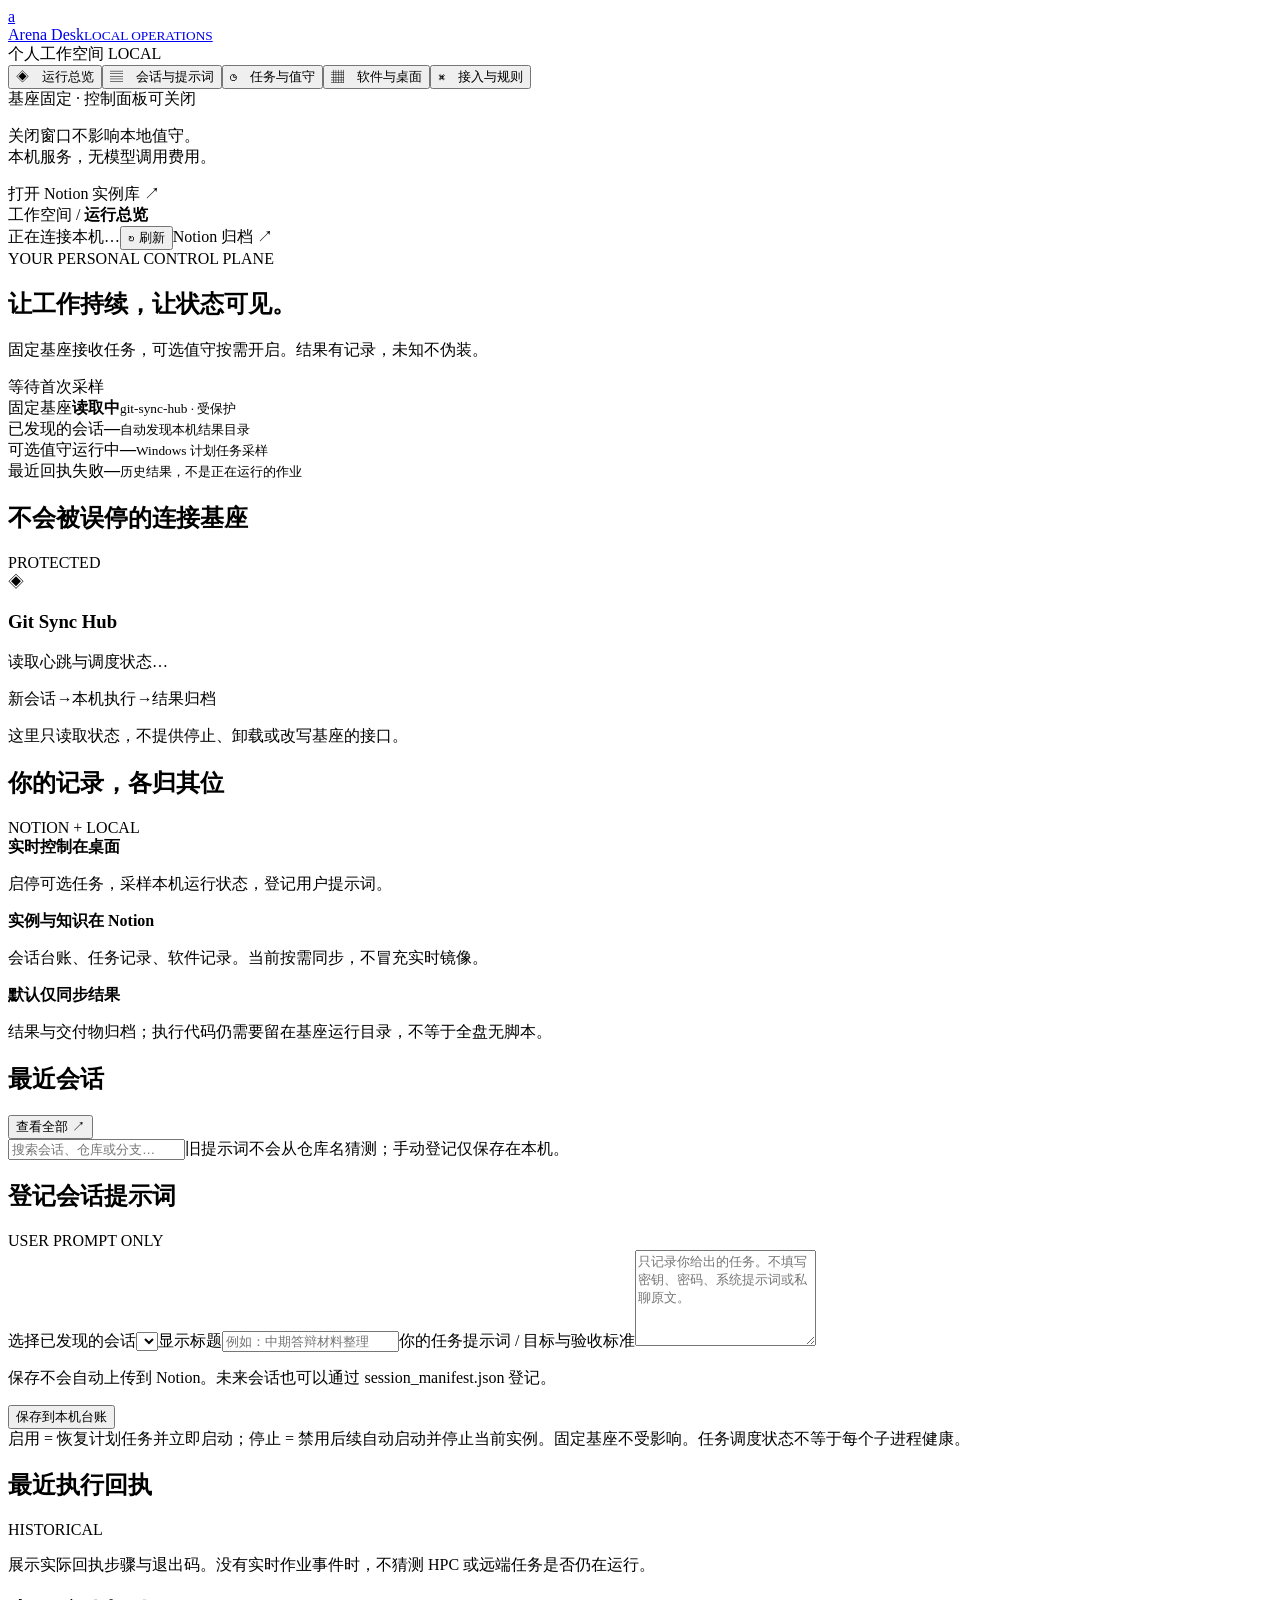
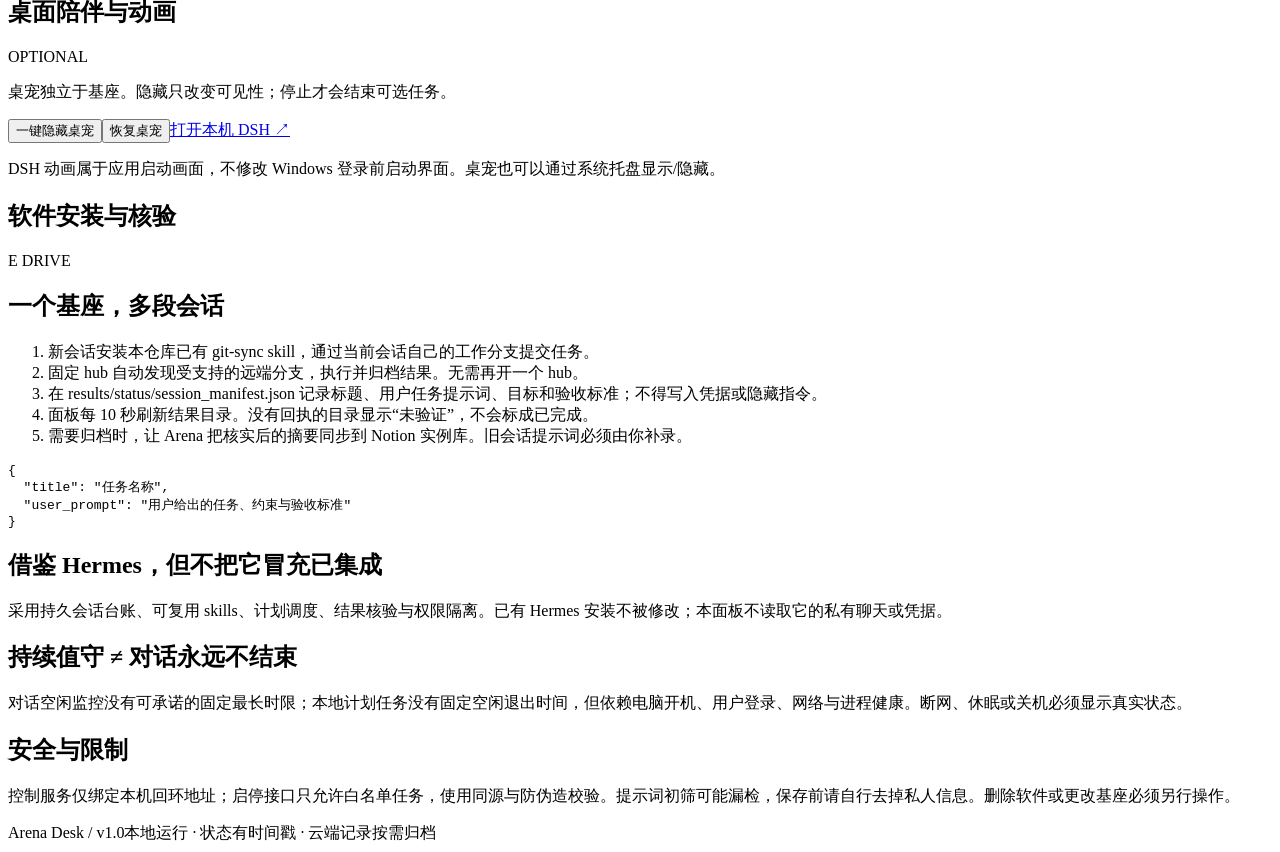
==== code/panel/index.html @ b39b9230 "inspect optional install progress and local result schema Co-authored-by: arena-agent <297053741+are" ====
<!doctype html><html lang="zh-CN"><head><meta charset="utf-8"><meta name="viewport" content="width=device-width,initial-scale=1"><title>Arena Desk · 基座控制台</title><link rel="stylesheet" href="/style.css"></head><body>
<aside><a class="brand" href="/"><span class="mark">a</span><div>Arena Desk<small>LOCAL OPERATIONS</small></div></a><div class="workspace">个人工作空间 <span>LOCAL</span></div><nav><button class="active" data-tab="overview">◈　运行总览</button><button data-tab="sessions">▤　会话与提示词</button><button data-tab="tasks">◷　任务与值守</button><button data-tab="software">▦　软件与桌面</button><button data-tab="guide">⌘　接入与规则</button></nav><div class="side-bottom"><span class="dot"></span> 基座固定 · 控制面板可关闭<p>关闭窗口不影响本地值守。<br>本机服务，无模型调用费用。</p><a id="notion-side" target="_blank" rel="noreferrer">打开 Notion 实例库 ↗</a></div></aside>
<main><header><div class="crumb">工作空间 <span>/</span> <b id="section-name">运行总览</b></div><div class="header-right"><span id="clock">正在连接本机…</span><button id="refresh" class="quiet">↻ 刷新</button><a id="notion" class="primary" target="_blank" rel="noreferrer">Notion 归档 ↗</a></div></header>
<div id="warning" class="warning" hidden></div><section class="pagehead"><div><div class="eyebrow">YOUR PERSONAL CONTROL PLANE</div><h1 id="heading">让工作持续，让状态可见。</h1><p id="subtitle">固定基座接收任务，可选值守按需开启。结果有记录，未知不伪装。</p></div><div class="live"><span class="dot"></span> <span id="sample-age">等待首次采样</span></div></section>
<section id="overview" class="tab active"><div class="metrics"><article><span>固定基座</span><strong id="hub-state">读取中</strong><small id="hub-meta">git-sync-hub · 受保护</small></article><article><span>已发现的会话</span><strong id="session-count">—</strong><small>自动发现本机结果目录</small></article><article><span>可选值守运行中</span><strong id="running-count">—</strong><small>Windows 计划任务采样</small></article><article><span>最近回执失败</span><strong id="failure-count">—</strong><small>历史结果，不是正在运行的作业</small></article></div>
<div class="grid"><article class="card hubcard"><div class="cardtop"><h2>不会被误停的连接基座</h2><span class="pill">PROTECTED</span></div><div class="orbit"><span>◈</span><div><h3>Git Sync Hub</h3><p id="hub-detail">读取心跳与调度状态…</p></div></div><div class="pipeline"><span>新会话</span><i>→</i><span>本机执行</span><i>→</i><span>结果归档</span></div><p class="muted">这里只读取状态，不提供停止、卸载或改写基座的接口。</p></article><article class="card"><div class="cardtop"><h2>你的记录，各归其位</h2><span class="pill pale">NOTION + LOCAL</span></div><div class="rule"><b>实时控制在桌面</b><p>启停可选任务，采样本机运行状态，登记用户提示词。</p></div><div class="rule"><b>实例与知识在 Notion</b><p>会话台账、任务记录、软件记录。当前按需同步，不冒充实时镜像。</p></div><div class="rule"><b>默认仅同步结果</b><p>结果与交付物归档；执行代码仍需要留在基座运行目录，不等于全盘无脚本。</p></div></article></div>
<article class="card"><div class="cardtop"><h2>最近会话</h2><button data-goto="sessions" class="quiet">查看全部 ↗</button></div><div id="recent"></div></article></section>
<section id="sessions" class="tab"><div class="toolbar"><input id="search" placeholder="搜索会话、仓库或分支…" aria-label="搜索会话"><span class="muted">旧提示词不会从仓库名猜测；手动登记仅保存在本机。</span></div><article class="card"><div id="session-table"></div></article><article class="card"><div class="cardtop"><h2>登记会话提示词</h2><span class="pill pale">USER PROMPT ONLY</span></div><form id="prompt-form"><label>选择已发现的会话<select id="session-select" required></select></label><label>显示标题<input id="session-title" maxlength="160" placeholder="例如：中期答辩材料整理"></label><label>你的任务提示词 / 目标与验收标准<textarea id="session-prompt" rows="6" maxlength="12000" placeholder="只记录你给出的任务。不填写密钥、密码、系统提示词或私聊原文。"></textarea></label><p class="muted">保存不会自动上传到 Notion。未来会话也可以通过 session_manifest.json 登记。</p><button class="primary" type="submit">保存到本机台账</button></form></article></section>
<section id="tasks" class="tab"><div class="notice">启用 = 恢复计划任务并立即启动；停止 = 禁用后续自动启动并停止当前实例。固定基座不受影响。任务调度状态不等于每个子进程健康。</div><div id="task-cards" class="taskgrid"></div><article class="card"><div class="cardtop"><h2>最近执行回执</h2><span class="pill pale">HISTORICAL</span></div><p class="muted">展示实际回执步骤与退出码。没有实时作业事件时，不猜测 HPC 或远端任务是否仍在运行。</p><div id="job-table"></div></article></section>
<section id="software" class="tab"><article class="card"><div class="cardtop"><h2>桌面陪伴与动画</h2><span class="pill pale">OPTIONAL</span></div><p>桌宠独立于基座。隐藏只改变可见性；停止才会结束可选任务。</p><div class="actions"><button id="pet-hide">一键隐藏桌宠</button><button id="pet-show">恢复桌宠</button><a class="button" href="http://127.0.0.1:3080" target="_blank" rel="noreferrer">打开本机 DSH ↗</a></div><p class="muted">DSH 动画属于应用启动画面，不修改 Windows 登录前启动界面。桌宠也可以通过系统托盘显示/隐藏。</p></article><article class="card"><div class="cardtop"><h2>软件安装与核验</h2><span class="pill pale">E DRIVE</span></div><div id="software-table"></div></article></section>
<section id="guide" class="tab"><article class="card"><h2>一个基座，多段会话</h2><ol><li>新会话安装本仓库已有 git-sync skill，通过当前会话自己的工作分支提交任务。</li><li>固定 hub 自动发现受支持的远端分支，执行并归档结果。无需再开一个 hub。</li><li>在 results/status/session_manifest.json 记录标题、用户任务提示词、目标和验收标准；不得写入凭据或隐藏指令。</li><li>面板每 10 秒刷新结果目录。没有回执的目录显示“未验证”，不会标成已完成。</li><li>需要归档时，让 Arena 把核实后的摘要同步到 Notion 实例库。旧会话提示词必须由你补录。</li></ol><pre>{
  "title": "任务名称",
  "user_prompt": "用户给出的任务、约束与验收标准"
}</pre><h2>借鉴 Hermes，但不把它冒充已集成</h2><p>采用持久会话台账、可复用 skills、计划调度、结果核验与权限隔离。已有 Hermes 安装不被修改；本面板不读取它的私有聊天或凭据。</p><h2>持续值守 ≠ 对话永远不结束</h2><p>对话空闲监控没有可承诺的固定最长时限；本地计划任务没有固定空闲退出时间，但依赖电脑开机、用户登录、网络与进程健康。断网、休眠或关机必须显示真实状态。</p><h2>安全与限制</h2><p>控制服务仅绑定本机回环地址；启停接口只允许白名单任务，使用同源与防伪造校验。提示词初筛可能漏检，保存前请自行去掉私人信息。删除软件或更改基座必须另行操作。</p></article></section>
<footer><span>Arena Desk / v1.0</span><span>本地运行 · 状态有时间戳 · 云端记录按需归档</span></footer></main><div id="toast" role="status" hidden></div><script src="/app.js"></script></body></html>
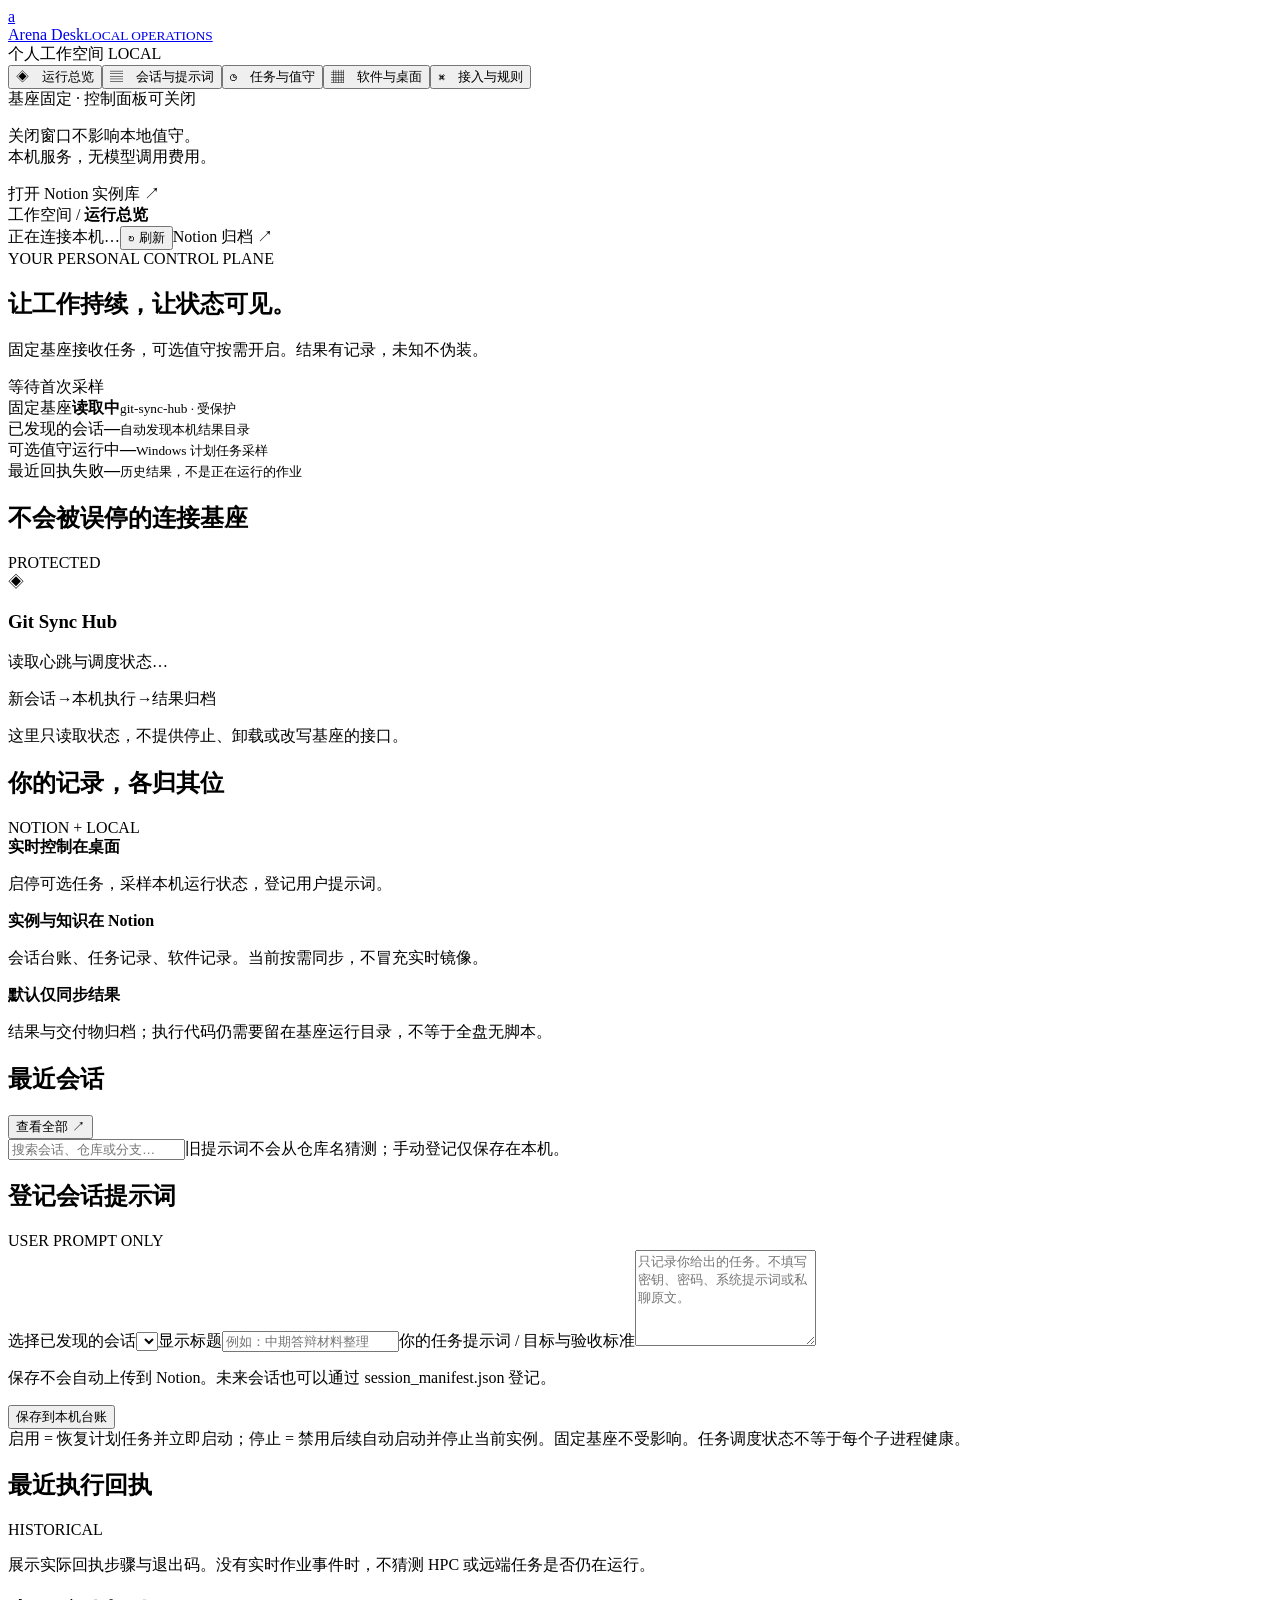
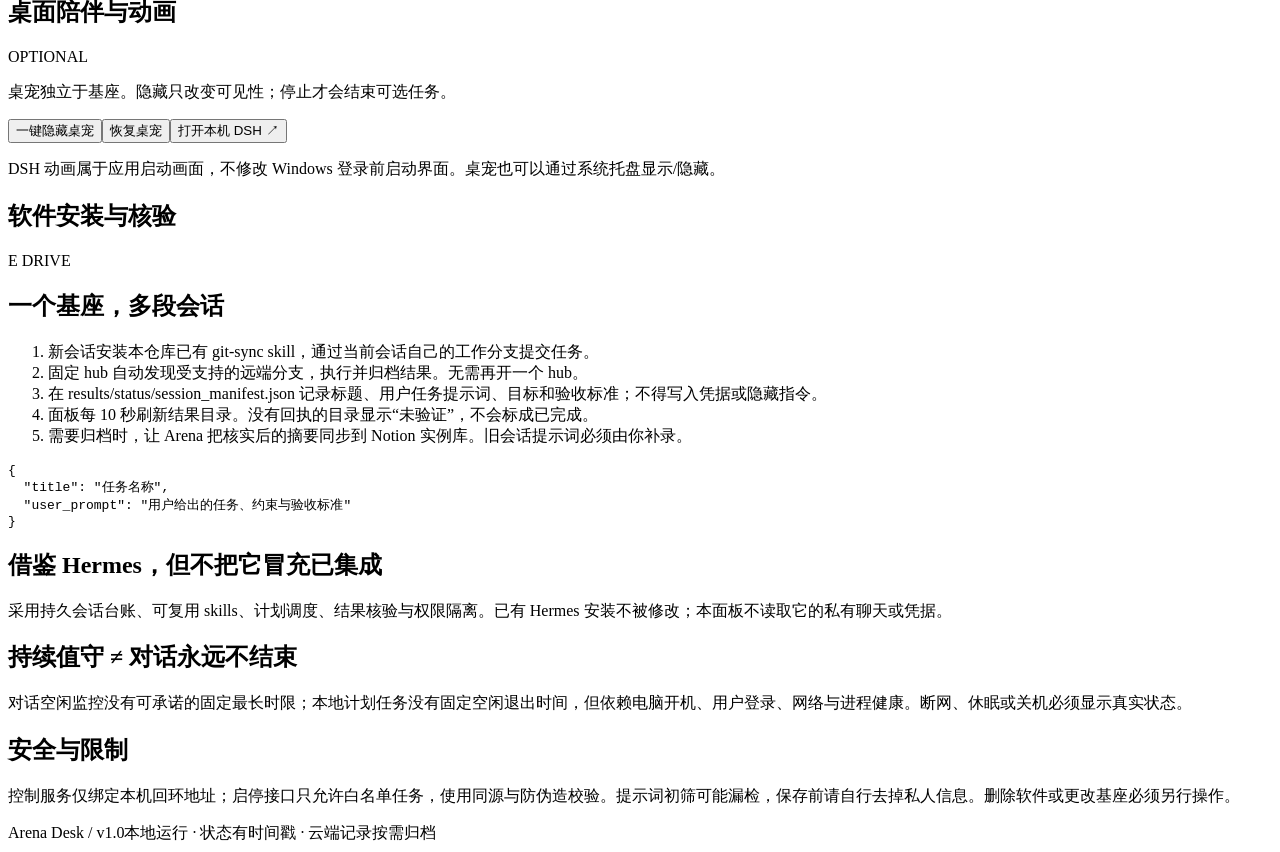
==== commit db62cd1d: "secure local DSH launch and verify optional services Co-authored-by: arena-agent <297053741+arena-ag" ====
--- a/code/panel/index.html
+++ b/code/panel/index.html
@@ -7,7 +7,7 @@
 <article class="card"><div class="cardtop"><h2>最近会话</h2><button data-goto="sessions" class="quiet">查看全部 ↗</button></div><div id="recent"></div></article></section>
 <section id="sessions" class="tab"><div class="toolbar"><input id="search" placeholder="搜索会话、仓库或分支…" aria-label="搜索会话"><span class="muted">旧提示词不会从仓库名猜测；手动登记仅保存在本机。</span></div><article class="card"><div id="session-table"></div></article><article class="card"><div class="cardtop"><h2>登记会话提示词</h2><span class="pill pale">USER PROMPT ONLY</span></div><form id="prompt-form"><label>选择已发现的会话<select id="session-select" required></select></label><label>显示标题<input id="session-title" maxlength="160" placeholder="例如：中期答辩材料整理"></label><label>你的任务提示词 / 目标与验收标准<textarea id="session-prompt" rows="6" maxlength="12000" placeholder="只记录你给出的任务。不填写密钥、密码、系统提示词或私聊原文。"></textarea></label><p class="muted">保存不会自动上传到 Notion。未来会话也可以通过 session_manifest.json 登记。</p><button class="primary" type="submit">保存到本机台账</button></form></article></section>
 <section id="tasks" class="tab"><div class="notice">启用 = 恢复计划任务并立即启动；停止 = 禁用后续自动启动并停止当前实例。固定基座不受影响。任务调度状态不等于每个子进程健康。</div><div id="task-cards" class="taskgrid"></div><article class="card"><div class="cardtop"><h2>最近执行回执</h2><span class="pill pale">HISTORICAL</span></div><p class="muted">展示实际回执步骤与退出码。没有实时作业事件时，不猜测 HPC 或远端任务是否仍在运行。</p><div id="job-table"></div></article></section>
-<section id="software" class="tab"><article class="card"><div class="cardtop"><h2>桌面陪伴与动画</h2><span class="pill pale">OPTIONAL</span></div><p>桌宠独立于基座。隐藏只改变可见性；停止才会结束可选任务。</p><div class="actions"><button id="pet-hide">一键隐藏桌宠</button><button id="pet-show">恢复桌宠</button><a class="button" href="http://127.0.0.1:3080" target="_blank" rel="noreferrer">打开本机 DSH ↗</a></div><p class="muted">DSH 动画属于应用启动画面，不修改 Windows 登录前启动界面。桌宠也可以通过系统托盘显示/隐藏。</p></article><article class="card"><div class="cardtop"><h2>软件安装与核验</h2><span class="pill pale">E DRIVE</span></div><div id="software-table"></div></article></section>
+<section id="software" class="tab"><article class="card"><div class="cardtop"><h2>桌面陪伴与动画</h2><span class="pill pale">OPTIONAL</span></div><p>桌宠独立于基座。隐藏只改变可见性；停止才会结束可选任务。</p><div class="actions"><button id="pet-hide">一键隐藏桌宠</button><button id="pet-show">恢复桌宠</button><button id="dsh-open">打开本机 DSH ↗</button></div><p class="muted">DSH 动画属于应用启动画面，不修改 Windows 登录前启动界面。桌宠也可以通过系统托盘显示/隐藏。</p></article><article class="card"><div class="cardtop"><h2>软件安装与核验</h2><span class="pill pale">E DRIVE</span></div><div id="software-table"></div></article></section>
 <section id="guide" class="tab"><article class="card"><h2>一个基座，多段会话</h2><ol><li>新会话安装本仓库已有 git-sync skill，通过当前会话自己的工作分支提交任务。</li><li>固定 hub 自动发现受支持的远端分支，执行并归档结果。无需再开一个 hub。</li><li>在 results/status/session_manifest.json 记录标题、用户任务提示词、目标和验收标准；不得写入凭据或隐藏指令。</li><li>面板每 10 秒刷新结果目录。没有回执的目录显示“未验证”，不会标成已完成。</li><li>需要归档时，让 Arena 把核实后的摘要同步到 Notion 实例库。旧会话提示词必须由你补录。</li></ol><pre>{
   "title": "任务名称",
   "user_prompt": "用户给出的任务、约束与验收标准"
